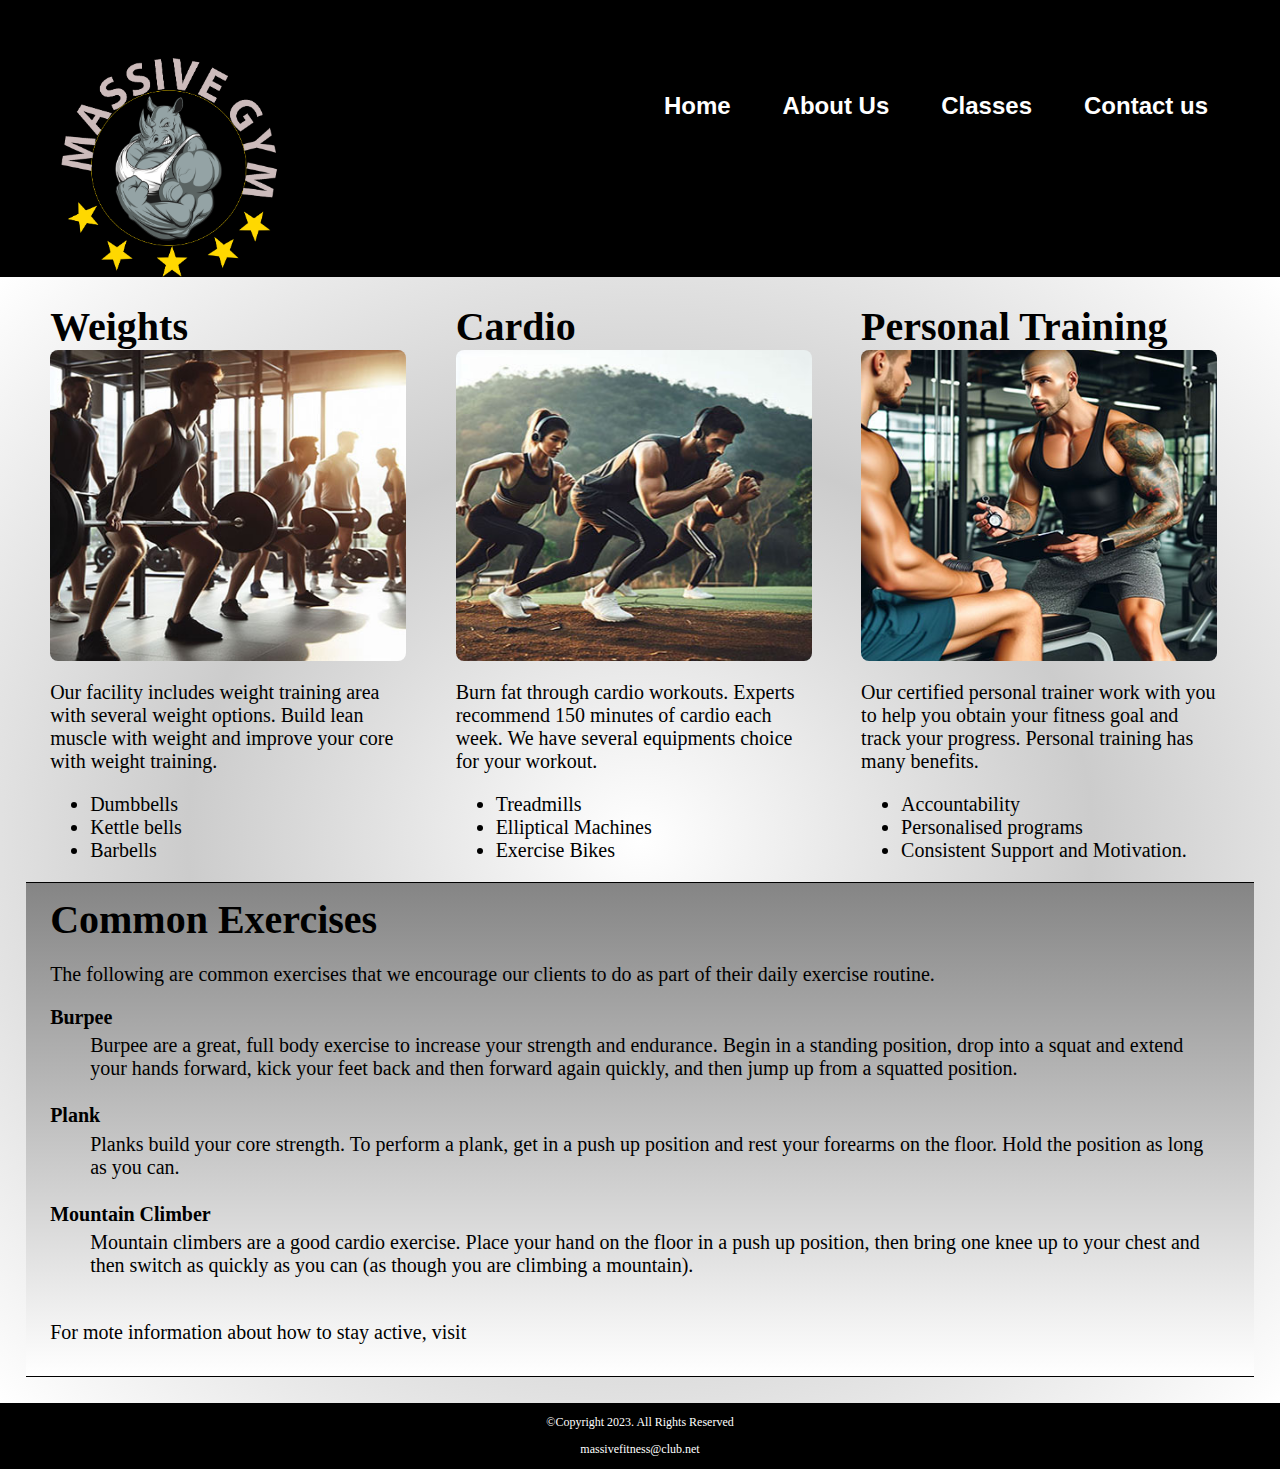
==== website/about.html @ 32562784 "Add files via upload" ====
<!DOCTYPE html>
<html lang="en" xmlns="http://www.w3.org/1999/html">
<head>
    <meta charset="utf-8">
    <title>About Us</title>
    <link rel="stylesheet" href="css/styles.css">
    <link rel="shortcut icon" href="images/favicon.ico">
    <link rel="icon"  type="image/png" sizes="32x32" href="images/favicon.ico.png">
</head>


<body>

    <header>
        <h1>Massive Fitness Club</h1>

        <a href="index.html" target="_parent"><img src="images/fitness_logo3.png" alt="Massive
        Fitness Logo"> </a>
    </header>

    <nav>
        <ul>
            <li><a href="index.html">Home</a></li>
            <li><a href="about.html"> About Us</a></li>
            <li><a href="classes.html"> Classes</a></li>
            <!--<li><a href="nutrition.html">Nutrition</a></li> -->
            <li><a href="contacts.html">Contact us</a></li>
        </ul>
    </nav>



    <main>
        <div id="weights">
            <h1>Weights</h1>

            <img src="images/people_lifting_weights.jpg" alt="Weights" class="round">

            <p>Our facility includes weight training area with several weight
            options. Build lean muscle with weight and improve your core with weight
            training.</p>
            <ul>
                <li>Dumbbells</li>
                <li>Kettle bells</li>
                <li>Barbells</li>
            </ul>

        </div>

        <div id="cardio">
            <h1>Cardio</h1>

            <img src="images/cardio_workout.jpg" alt="Cardio Equipment" class="round">
            <p>Burn fat through cardio workouts. Experts recommend 150 minutes
            of cardio each week. We have several equipments choice for your
            workout.</p>
            <ul>
                <li>Treadmills</li>
                <li>Elliptical Machines</li>
                <li>Exercise Bikes</li>
            </ul>

        </div>

        <div id="training">

            <h1>Personal Training</h1>
            <img src="images/personal_trainer.jpg"
            alt="Personal Trainer" class="round">
            <p>Our certified personal trainer work with you to help you
            obtain your fitness goal and track your progress. Personal
            training has many benefits.</p>
            <ul>
                <li>Accountability</li>
                <li>Personalised programs</li>
                <li>Consistent Support and Motivation.</li>
            </ul>

        </div>

        <div id="exercises">
            <h1>Common Exercises</h1>

            <p>The following are common exercises that we encourage our
            clients to do as part of their daily exercise routine.</p>

            <dl>
                <dt>Burpee</dt>

                <dd>Burpee are a great, full body exercise to increase
                your strength and endurance. Begin in a standing position,
                drop into a squat and extend your hands forward, kick your
                feet back and then forward again quickly, and then jump up
                from a squatted position.</dd>

                <dt>Plank</dt>
                <dd>Planks build your core strength. To perform a plank, get
                in a push up position and rest your forearms on the floor.
                Hold the position as long as you can.</dd>

                <dt>Mountain Climber</dt>
                <dd>Mountain climbers are a good cardio exercise. Place
                your hand on the floor in a push up position, then bring one
                knee up to your chest and then switch as quickly as
                you can (as though you are climbing a mountain).</dd>
            </dl>

            <p>For mote information about how to stay active, visit</p>

        </div>
    </main>

    <footer>
        <p>&copy;Copyright 2023. All Rights Reserved</p>
        <p><a href="mailto:massivefitness@club.net?Subject=Free
        %20Trial.">massivefitness@club.net</a></p>
    </footer>

</body>


</html>
---- website/css/styles.css ----
/*
Author: Wachira Nyaga
Date:
File name: styles.css
*/

/*CSS Reset*/
body, header, nav, main, footer, h1, div, img{
    margin: 0;
    padding: 0;
    border: 0;
}

/*Style rules for body and image*/
body {
    background-color: #000;
}

img{
    max-width: 100%;
    display: block;
}

/*Style rule for header*/
header{
    float:left;
    width: 25%;
}

/*Style rule for navigation area*/
nav{
    float: right;
    margin: 5em 3em 0 0;
    width: 70%;
}

nav ul{
    list-style-type: none;
    margin: 0;
    text-align: right;
}

nav li{
    display: inline-block;
    font-size: 1.5em;
    font-family: Verdana, Arial, sans-serif;
    font-weight: bold;
}

nav li a{
    display: block;
    color: #fff;
    text-align: center;
    padding: 0.5em 1em;
    text-decoration: none;
}

/*Style rule for main content*/
main{
    clear: left;
    background: radial-gradient(#fff,#ccc, #fff);
    padding: 2%;
    font-size: 1.25em;
}

.action{
    font-size: 1.35em;
    color: #666600;
    font-weight: bold;
}

#weights, #cardio, #training, #meals, #chia{
    width: 29%;
    float: left;
    margin: 0 2%;
}

.Outfits, .machines{
    width: 29%;
    float: left;
    margin: 0 3%
}

#exercises{
    clear: left;
    border-top: 1px solid #000;
    border-bottom: 1px solid #000;
    background: linear-gradient(to bottom,#858585, #fff);
    background-color: #f2f2f2;
    padding:1% 2%;
}

#exercises dt {
    font-weight: bold;
}

#exercises dd{
    padding: 0.5% 1% 2% 0;
}

footer p{
    font-size: 0.75em;
    text-align: center;
    color: #fff;
    padding: 0 1em;
}

/*Style rule for footer content*/
footer p a{
    color:#fff;
    text-decoration: none;
}

.round{
    border-radius: 8px;
}

nav li a:hover{
    color: #000;
    background-color: dimgray;

}

/*Styling Table Elements*/
th{
    background-color: #ccc;
}

table, th, td{
    border: 0.1em solid #000;
}

table{
    width: 80%;
    border-collapse:collapse
}

td{
    height: 2em;
}

caption{
    font-size: 1.5em;
    font-weight: bold;
    padding: 1%;
}

th, td{
    border: 1px solid #000;
    padding: 2%
}

th{
    background-color: #000;
    color: #fff;
    font-size: 1.15em;
}

tr:nth-child(odd){
    background-color: #ccc;
}


/*Styling Forms*/
form {
    width: auto;
}

.form-grid {
    display: grid;
    grid-template-columns: auto auto auto;
    grid-gap: 20px;
}

.btn {
    grid-column: 1 / span 2;
}
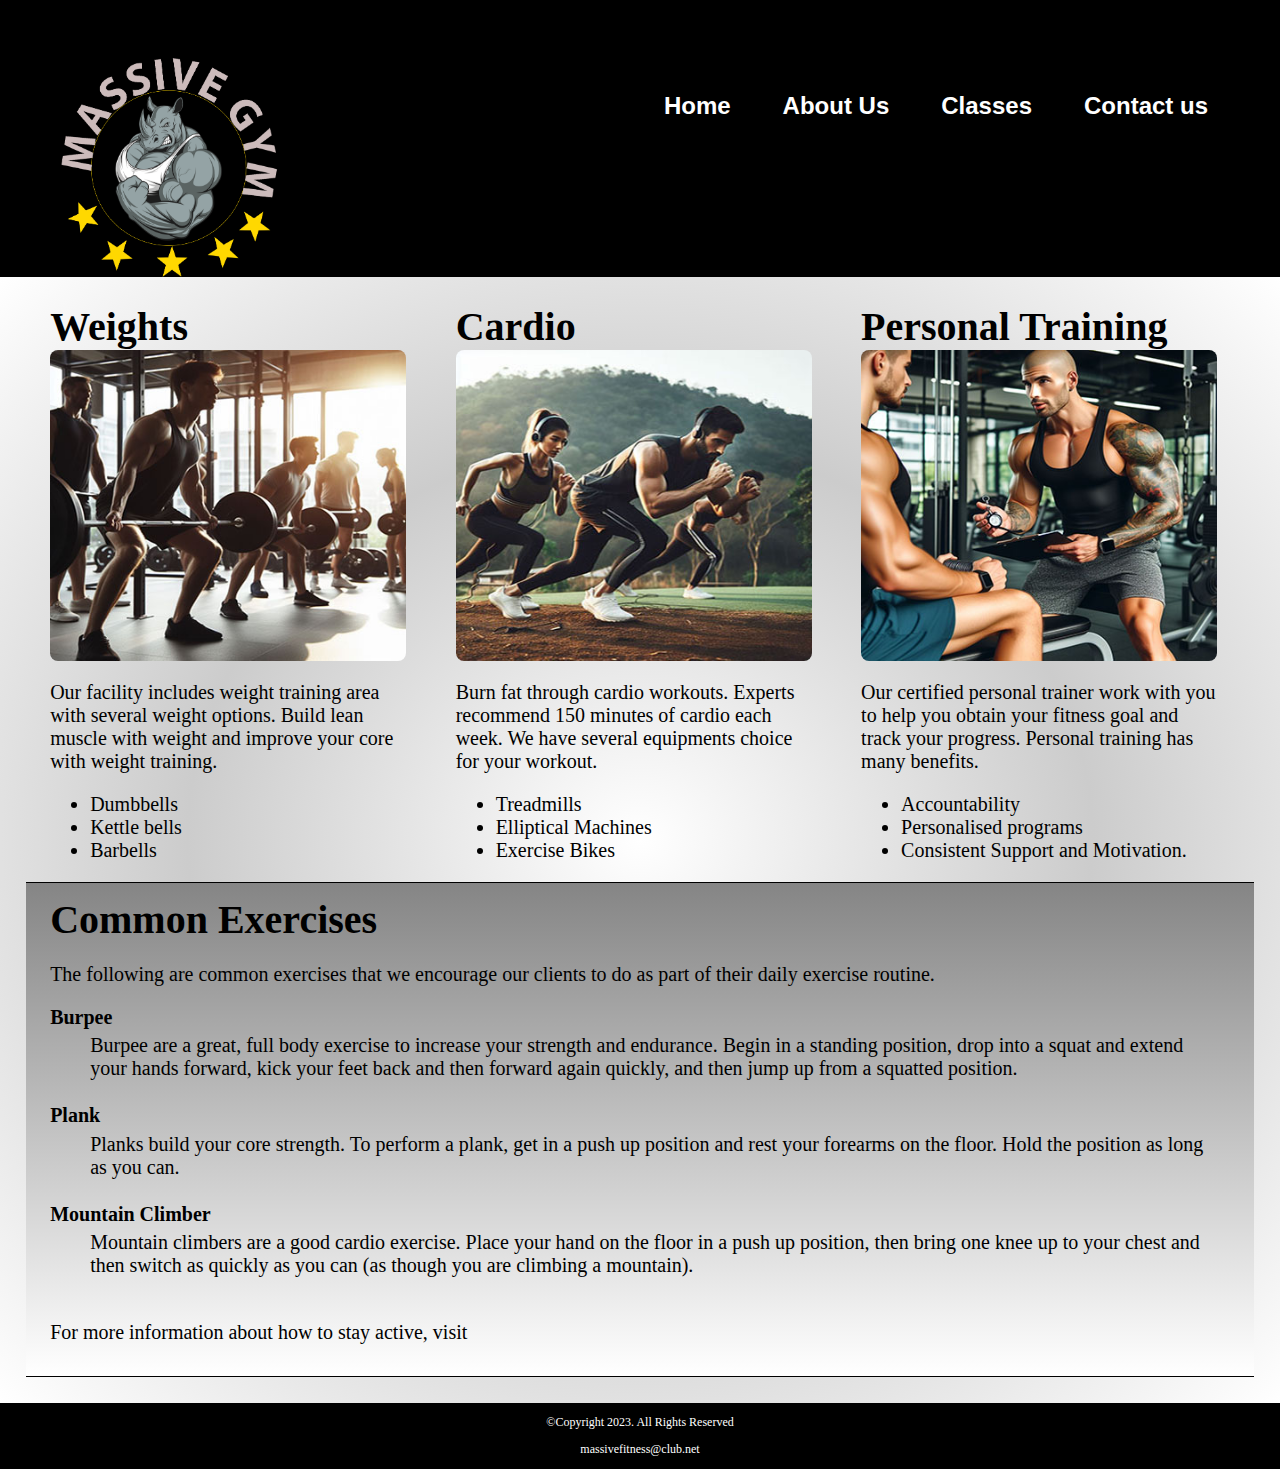
==== commit 260388ac: "Update about.html" ====
--- a/website/about.html
+++ b/website/about.html
@@ -105,7 +105,7 @@
                 you can (as though you are climbing a mountain).</dd>
             </dl>
 
-            <p>For mote information about how to stay active, visit</p>
+            <p>For more information about how to stay active, visit</p>
 
         </div>
     </main>
@@ -119,4 +119,4 @@
 </body>
 
 
-</html>+</html>
